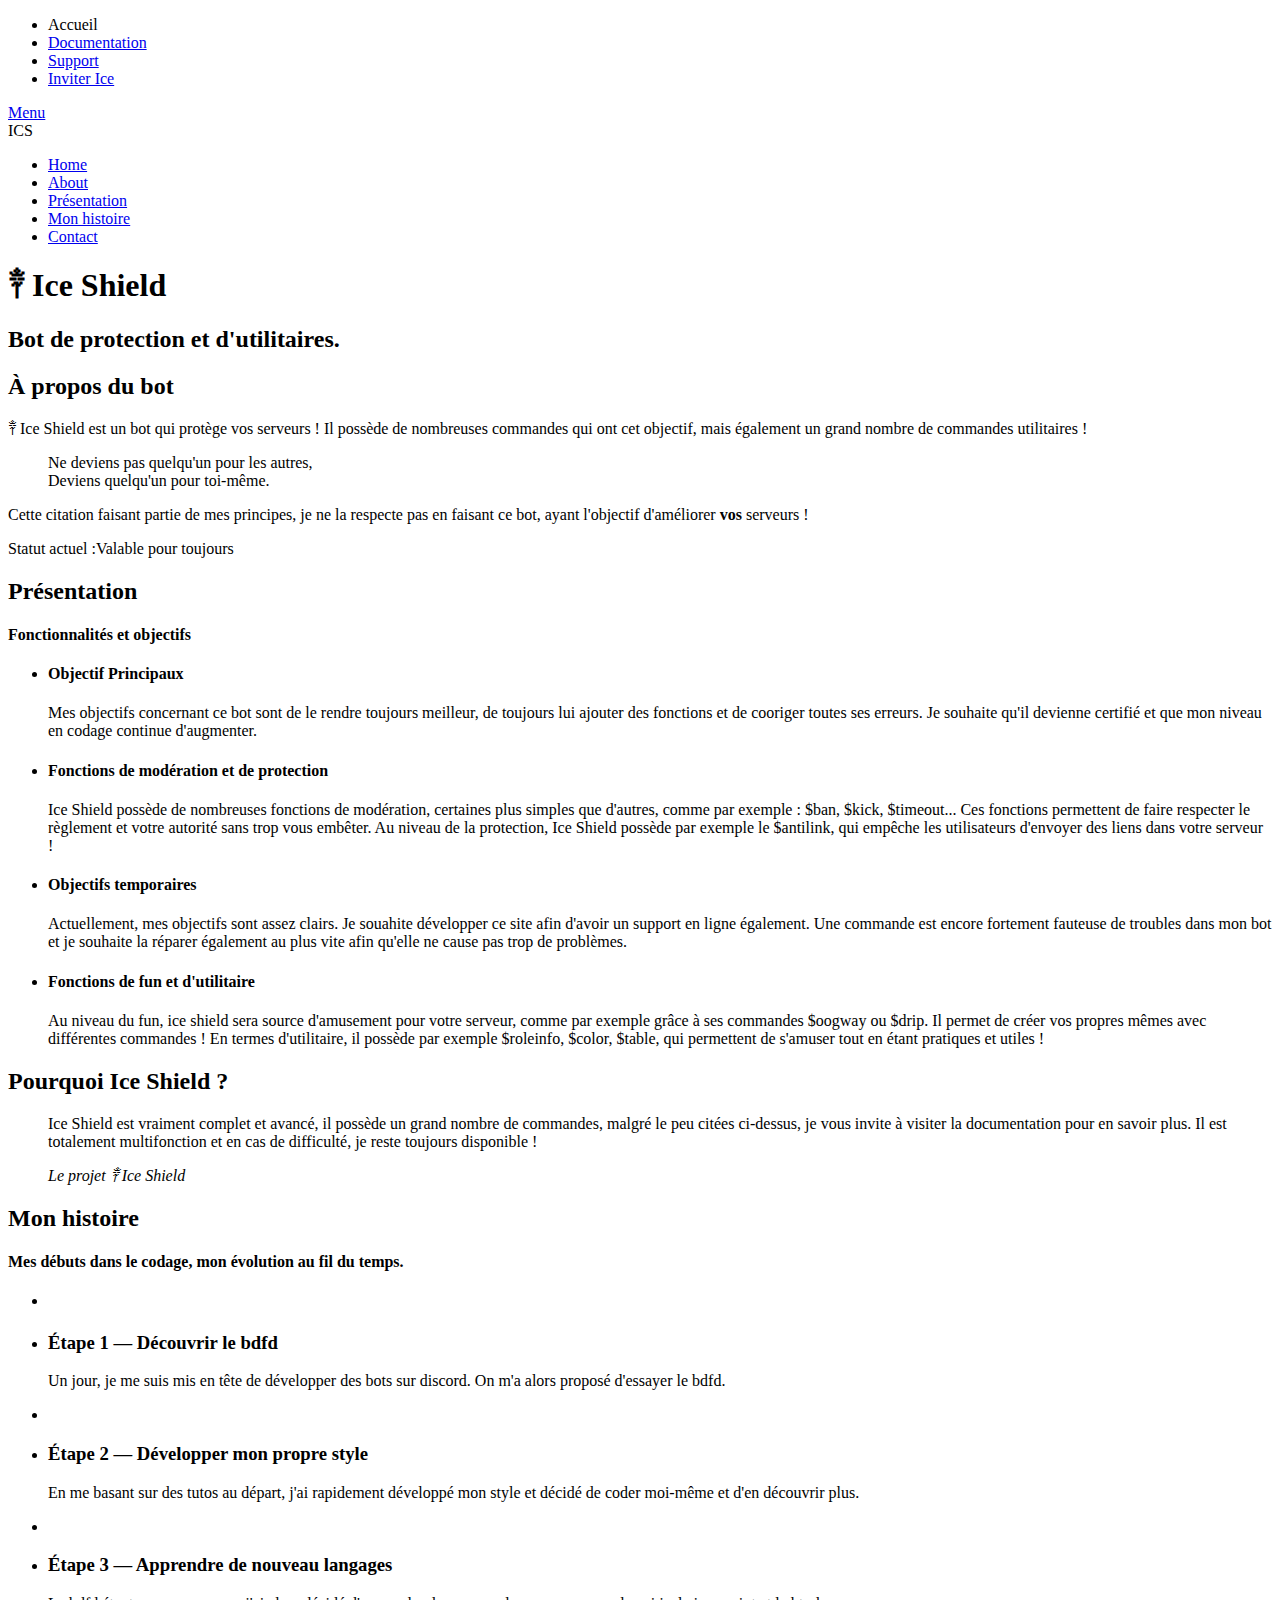
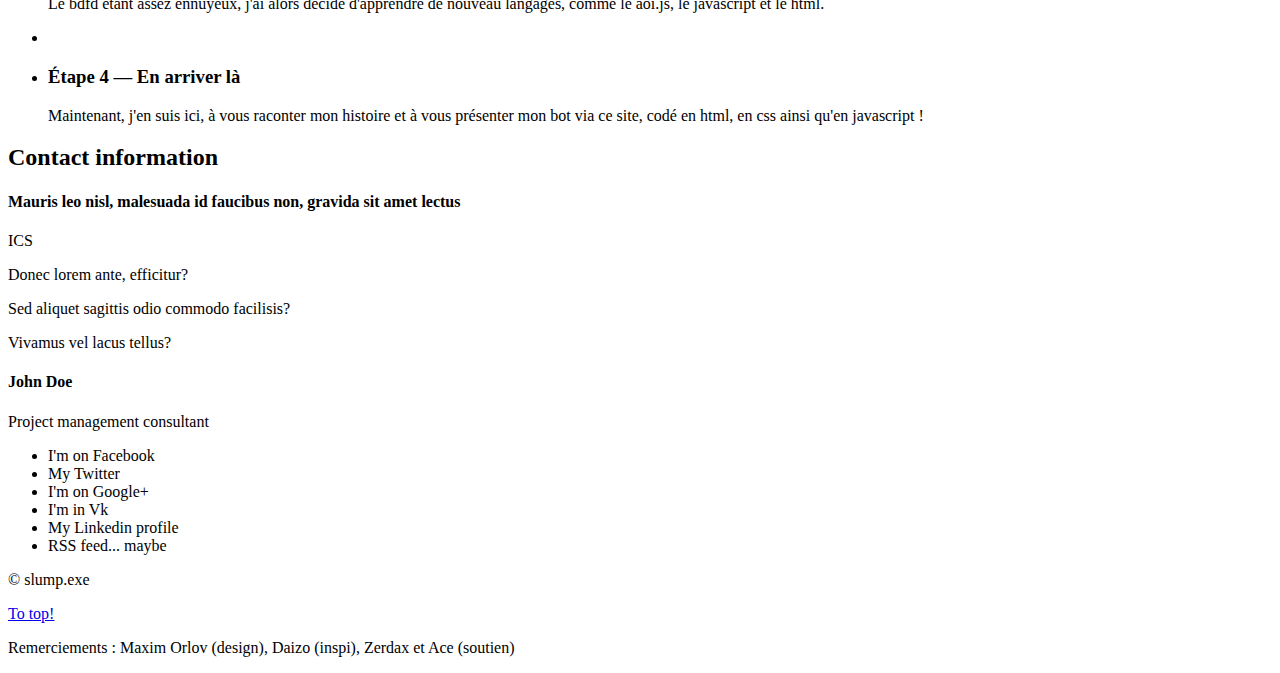
==== index.html @ e3dcdf77 "Update index.html" ====
<!DOCTYPE html>
<html lang="fr">
      <head>
            <meta charset="utf-8">
            <meta http-equiv="X-UA-Compatible" content="IE=edge">
            <meta name="viewport" content="width=device-width,initial-scale=1">
            <title>
                  Ice Shield | Advanced Discord Bot
            </title>
            <meta name="description" content="Ice Shield, bot discord avancé. Il possède des fonctions de modération, de gestion, d'utilitaire et de fun. Venez découvrir ses nombreuses qualités et choisissez le pour votre serveur !">
            <meta name="keywords" content="Bot,Discord,Modération,Moderation,Fun,Utilitaire,Musique,Gestion">
            <link rel="shortcut icon" href="favicon.ico">
            <link rel="shortcut icon" href="static/images/favicons/favicon.png" type="image/x-icon">
            <link rel="apple-touch-icon" href="static/images/favicons/apple-touch-icon.png">
            <link rel="apple-touch-icon-precomposed" href="static/images/favicons/apple-touch-icon-precomposed.png">
            <link href="https://fonts.googleapis.com/css?family=Open+Sans:300italic,400italic,600italic,700italic,800italic,300,400,600,700,800%7COpen+Sans+Condensed:300&amp;subset=latin,cyrillic" rel="stylesheet" type="text/css">
            <link rel="stylesheet" href="static/css/screen.min.css">
            <link rel="stylesheet" href="static/css/custom.min.css">
            <script src="static/js/head.min.js"></script>
      </head>
      <body>
            <script>progressJs().setOptions({overlayMode: true, theme: 'custom'}).start();
      if(window.attachEvent) {
          window.attachEvent('onload', function(){ progressJs().end(); });
      } else {
          if(window.onload) {
              var curronload = window.onload;
              var newonload = function() {
                  curronload();
                  progressJs().end();
              };
              window.onload = newonload;
          } else {
              window.onload = function(){ progressJs().end(); };
          }
      }</script>
            <!-- Header--><header class="main-header">
            <div class="first-nav">
                  <div class="container">
                        <nav class="first-nav__links">
                              <ul>
                                    <li>
                                         <a class="is-selected">
                                                Accueil
                                         </a>
                                    </li>
                                    <li>
                                          <a href="#" target="_blank">
                                                Documentation
                                          </a>
                                    </li>
                                    <li>
                                          <a href="https://discord.gg/dstb4VDTAp" target="_blank">
                                                Support
                                          </a>
                                    </li>
                                    <li>
                                          <a href="https://discord.com/oauth2/authorize?client_id=959802171493335120&permissions=8&scope=bot" target="_blank">
                                                Inviter Ice
                                          </a>
                                    </li>
                              </ul>
                        </nav>
                        <a class="first-nav__navcontrol icon icon_menu js-navcontrol" href="#">Menu</a>
                  </div>
            </div>
            <div class="second-nav js-nav">
                  <div class="container">
                        <a class="second-nav__logo">
                              <span>ICS</span>
                        </a><nav class="menu">
                        <ul>
                              <li>
                                    <a class="js-link js-anchor is-selected" href="#home">Home</a>
                              </li>
                              <li>
                                    <a class="js-link js-anchor" href="#about">About</a>
                              </li>
                              <li>
                                    <a class="js-link js-anchor" href="#services">Présentation</a>
                              </li>
                              <li>
                                    <a class="js-link js-anchor" href="#process">Mon histoire</a>
                              </li>
                              <li>
                                    <a class="js-link js-anchor" href="#contacts">Contact</a>
                              </li>
                        </ul>
                        </nav>
                  </div>
            </div>
            </header><!-- Home section--><section class="home-section" id="home">
            <div class="home-section__bg">
            </div>
            <div class="home-section__overlay">
                  <div class="container">
                        <header class="home-section__header">
                              <h1>༒ Ice Shield</h1>
                              <h2>Bot de protection et d'utilitaires.</h2>
                        </header>
                  </div>
            </div>
            </section><!-- About section--><section class="about-section" id="about">
            <div class="container">
                  <div class="about-card">
                        <header class="about-card__header">
                              <h2>À propos du bot</h2>
                        </header>
                        <div class="about-card__info">
                              <p>༒ Ice Shield est un bot qui protège vos serveurs ! Il possède de nombreuses commandes qui ont cet objectif, mais également un grand nombre de commandes utilitaires ! 
                              </p><blockquote><p>Ne deviens pas quelqu'un pour les autres,<br>Deviens quelqu'un pour toi-même.</p></blockquote>
                              <p>Cette citation faisant partie de mes principes, je ne la respecte pas en faisant ce bot, ayant l'objectif d'améliorer <strong>vos</strong> serveurs !</p>
                              <p class="about-card__info-status"><span>Statut actuel :</span>Valable pour toujours</p>
                        </div>
                  </div>
            </div>
            </section><!-- Services section-->
            <section class="common-section" id="services">
                  <div class="container">
                        <header class="common-section__header">
                              <h2>Présentation</h2>
                              <h4>Fonctionnalités et objectifs</h4>
                        </header>
                        <div class="grid-container">
                              <ul class="services services_advisory">
                                    <li class="services__item icon icon_research">
                                          <h4>Objectif Principaux</h4>
                                          <p>Mes objectifs concernant ce bot sont de le rendre toujours meilleur, de toujours lui ajouter des fonctions et de cooriger toutes ses erreurs. Je souhaite qu'il devienne certifié et que mon niveau en codage continue d'augmenter.</p>
                                    </li>
                                    <li class="services__item icon icon_strategy">
                                          <h4>Fonctions de modération et de protection</h4>
                                          <p>Ice Shield possède de nombreuses fonctions de modération, certaines plus simples que d'autres, comme par exemple : $ban, $kick, $timeout... Ces fonctions permettent de faire respecter le règlement et votre autorité sans trop vous embêter. Au niveau de la protection, Ice Shield possède par exemple le $antilink, qui empêche les utilisateurs d'envoyer des liens dans votre serveur !</p>
                                    </li>
                              </ul>
                              <ul class="services services_pm">
                                    <li class="services__item icon icon_recover">
                                          <h4>Objectifs temporaires</h4>
                                          <p>Actuellement, mes objectifs sont assez clairs. Je souahite développer ce site afin d'avoir un support en ligne également. Une commande est encore fortement fauteuse de troubles dans mon bot et je souhaite la réparer également au plus vite afin qu'elle ne cause pas trop de problèmes.</p>
                                    </li>
                                    <li class="services__item icon icon_plan">
                                          <h4>Fonctions de fun et d'utilitaire</h4>
                                          <p>Au niveau du fun, ice shield sera source d'amusement pour votre serveur, comme par exemple grâce à ses commandes $oogway ou $drip. Il permet de créer vos propres mêmes avec différentes commandes ! En termes d'utilitaire, il possède par exemple $roleinfo, $color, $table, qui permettent de s'amuser tout en étant pratiques et utiles !</p>
                                    </li>
                              </ul>
                              <div class="advantages">
                                    <h2>Pourquoi Ice Shield ?</h2>
                                    <blockquote>
                                          <p>Ice Shield est vraiment complet et avancé, il possède un grand nombre de commandes, malgré le peu citées ci-dessus, je vous invite à visiter la documentation pour en savoir plus. Il est totalement multifonction et en cas de difficulté, je reste toujours disponible !</p>
                                          <cite>Le projet ༒ Ice Shield</cite>
                                    </blockquote>
                              </div>
                        </div>
                  </div>
            </section>
            <!-- Process section-->
            <section class="common-section" id="process"><div class="container">
                  <header class="common-section__header">
                        <h2>Mon histoire</h2>
                        <h4>Mes débuts dans le codage, mon évolution au fil du temps.</h4>
                  </header>
                  <div class="grid-container">
                        <ul class="process">
                              <li class="process__step process__step_research">
                                    <div class="process__step-icon icon icon_research is-active">
                                    </div>
                              </li>
                              <li class="process__step-info process__step-info_research is-active">
                                    <h3><span>Étape 1</span> &mdash; Découvrir le bdfd</h3>
                                    <p>Un jour, je me suis mis en tête de développer des bots sur discord. On m'a alors proposé d'essayer le bdfd.</p>
                              </li>
                              <li class="process__step process__step_develop">
                                    <div class="process__step-icon icon icon_develop">
                                    </div>
                              </li>
                              <li class="process__step-info process__step-info_develop">
                                    <h3><span>Étape 2</span> &mdash; Développer mon propre style</h3>
                                    <p>En me basant sur des tutos au départ, j'ai rapidement développé mon style et décidé de coder moi-même et d'en découvrir plus.</p>
                              </li>
                              <li class="process__step process__step_deploy">
                                    <div class="process__step-icon icon icon_deploy">
                                    </div>
                              </li>
                              <li class="process__step-info process__step-info_deploy">
                                    <h3><span>Étape 3</span> &mdash; Apprendre de nouveau langages</h3>
                                    <p>Le bdfd étant assez ennuyeux, j'ai alors décidé d'apprendre de nouveau langages, comme le aoi.js, le javascript et le html.</p>
                              </li>
                              <li class="process__step process__step_deliver">
                                    <div class="process__step-icon icon icon_deliver">
                                    </div>
                              </li>
                              <li class="process__step-info process__step-info_deliver">
                                    <h3><span>Étape 4</span> &mdash; En arriver là</h3>
                                    <p>Maintenant, j'en suis ici, à vous raconter mon histoire et à vous présenter mon bot via ce site, codé en html, en css ainsi qu'en javascript !</p>
                              </li>
                        </ul>
                  </div>
                  </div>
            </section>
            <!-- Contacts section-->
            <div class="contacts-section" id="contacts">
                  <div class="container">
                        <section class="contact-card">
                              <header class="contact-card__header">
                                    <h2>Contact information</h2>
                                    <h4>Mauris leo nisl, malesuada id faucibus non, gravida sit amet lectus</h4>
                              </header>
                              <div class="contact-info">
                                    <div class="contact-info__logo">ICS</div>
                                    <div class="contact-info__group">
                                          <div class="contact-info__additional">
                                                <p>Donec lorem ante, efficitur?</p>
                                                <p>Sed aliquet sagittis odio commodo facilisis?</p>
                                                <p>Vivamus vel lacus tellus?</p>
                                          </div>
                                          <div class="contact-info__vcard vcard">
                                                <h4 class="fn org">John Doe</h4>
                                                <p class="role title">Project management consultant</p>
                                                <p class="icon icon_location">
                                           </div>
                                          <ul class="contact-info__social">
                                                <li>
                                                      <a class="icon icon_fb" rel="nofollow">I'm on Facebook</a>
                                                </li>
                                                <li>
                                                      <a class="icon icon_twi" rel="nofollow">My Twitter</a>
                                                </li>
                                                <li>
                                                      <a class="icon icon_gplus" rel="nofollow">I'm on Google+</a>
                                                </li>
                                                <li>
                                                      <a class="icon icon_vk" rel="nofollow">I'm in Vk</a>
                                                </li>
                                                <li>
                                                      <a class="icon icon_in" rel="nofollow">My Linkedin profile</a>
                                                </li>
                                                <li>
                                                      <a class="icon icon_rss" rel="nofollow">RSS feed... maybe</a>
                                                </li>
                                          </ul>
                                    </div>
                              </div>
                        </section>
                  </div>
            </div>
            <!-- Footer-->
            <footer class="main-footer">
                  <div class="container">
                        <p class="main-footer__copyright">&copy;&nbsp;<span>slump.exe</span></p>
                        <a class="main-footer__gotop icon icon_gotop js-anchor" href="#home">To top!</a>
                        <p class="main-footer__links">Remerciements : Maxim Orlov (design), Daizo (inspi), Zerdax et Ace (soutien)</p>
                  </div>
            </footer>
            <script src="static/js/body.min.js"></script>
      </body>
</html>
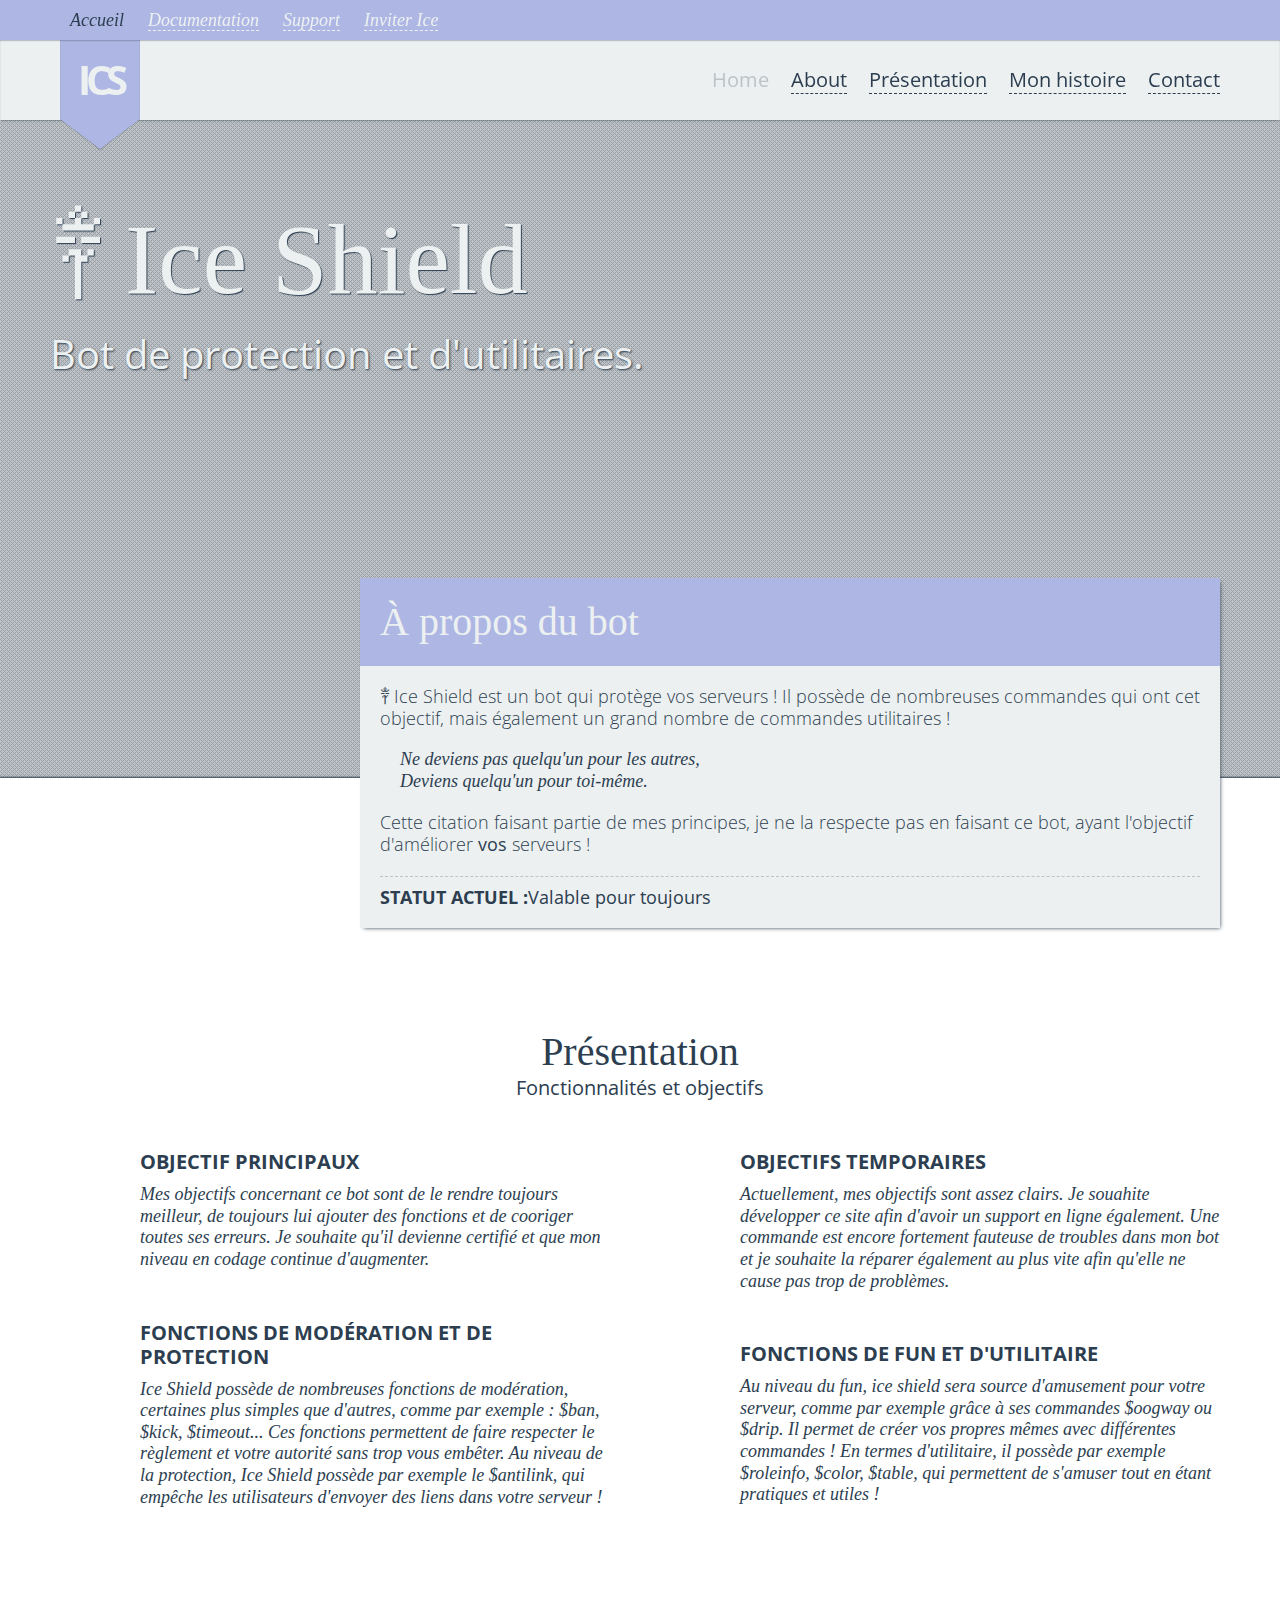
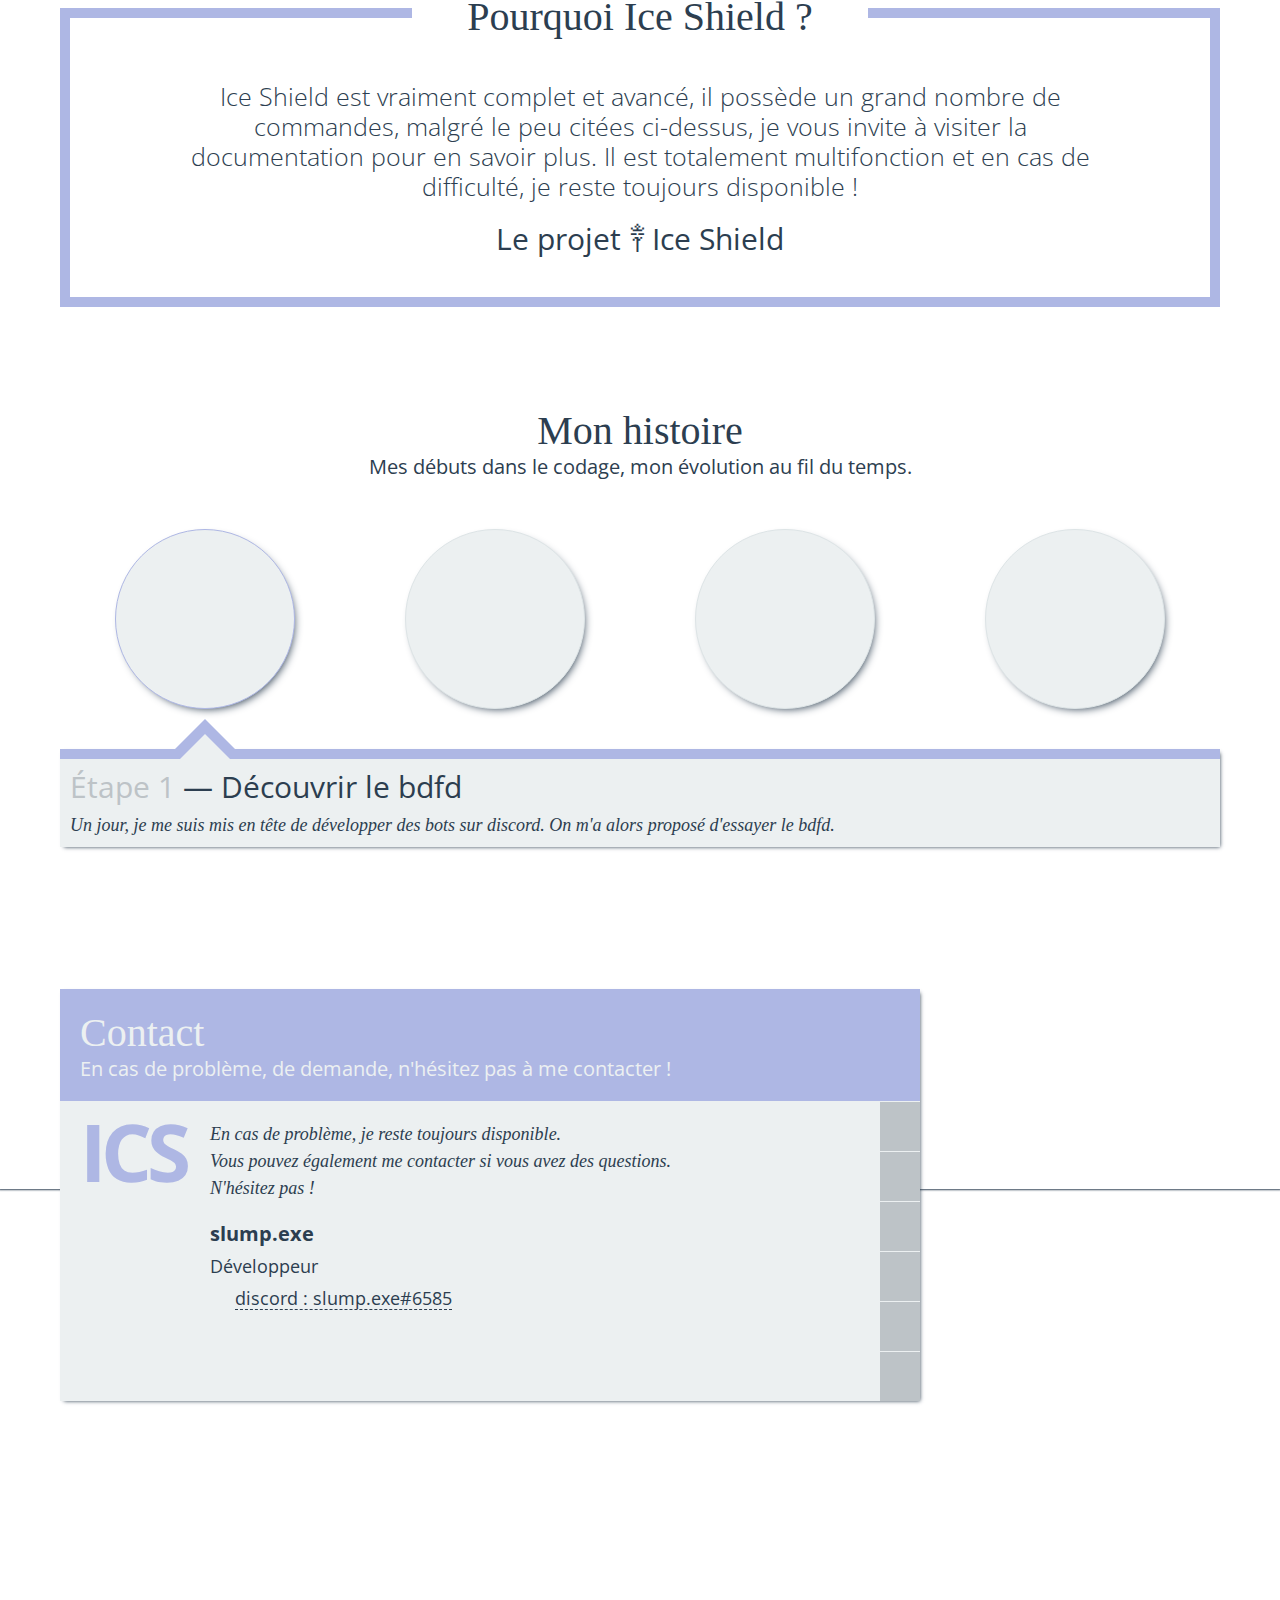
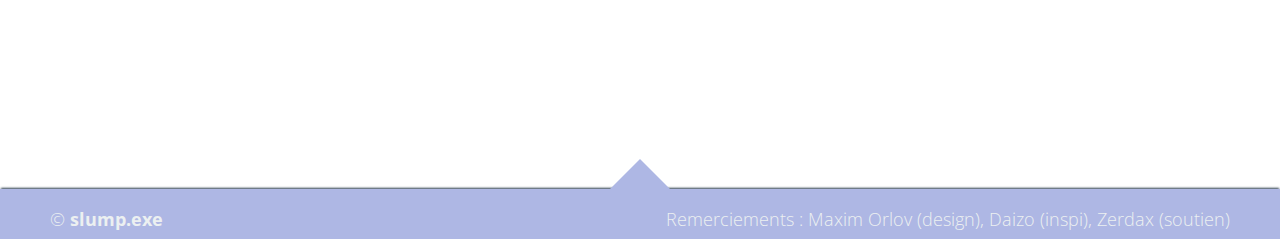
==== commit d20f07fc: "Update index.html" ====
--- a/index.html
+++ b/index.html
@@ -201,37 +201,39 @@
                   <div class="container">
                         <section class="contact-card">
                               <header class="contact-card__header">
-                                    <h2>Contact information</h2>
-                                    <h4>Mauris leo nisl, malesuada id faucibus non, gravida sit amet lectus</h4>
+                                    <h2>Contact</h2>
+                                    <h4>En cas de problème, de demande, n'hésitez pas à me contacter !</h4>
                               </header>
                               <div class="contact-info">
                                     <div class="contact-info__logo">ICS</div>
                                     <div class="contact-info__group">
                                           <div class="contact-info__additional">
-                                                <p>Donec lorem ante, efficitur?</p>
-                                                <p>Sed aliquet sagittis odio commodo facilisis?</p>
-                                                <p>Vivamus vel lacus tellus?</p>
+                                                <p>En cas de problème, je reste toujours disponible.</p>
+                                                <p>Vous pouvez également me contacter si vous avez des questions.</p>
+                                                <p>N'hésitez pas !</p>
                                           </div>
                                           <div class="contact-info__vcard vcard">
-                                                <h4 class="fn org">John Doe</h4>
-                                                <p class="role title">Project management consultant</p>
-                                                <p class="icon icon_location">
+                                                <h4 class="fn org">slump.exe</h4>
+                                                <p class="role title">Développeur</p>
+                                                <p class="icon icon_mail">
+                                                      <a class="email" href="https://github.com/slump-exe" target="_blank">discord : slump.exe#6585</a>
+                                                </p>
                                            </div>
                                           <ul class="contact-info__social">
                                                 <li>
-                                                      <a class="icon icon_fb" rel="nofollow">I'm on Facebook</a>
-                                                </li>
-                                                <li>
-                                                      <a class="icon icon_twi" rel="nofollow">My Twitter</a>
-                                                </li>
-                                                <li>
-                                                      <a class="icon icon_gplus" rel="nofollow">I'm on Google+</a>
-                                                </li>
-                                                <li>
-                                                      <a class="icon icon_vk" rel="nofollow">I'm in Vk</a>
-                                                </li>
-                                                <li>
-                                                      <a class="icon icon_in" rel="nofollow">My Linkedin profile</a>
+                                                      <a class="icon icon_fb" rel="nofollow" href="https://discord.gg/dstb4VDTAp" target="_blank">Support</a>
+                                                </li>
+                                                <li>
+                                                      <a class="icon icon_twi" rel="nofollow" href="https://github.com/slump-exe" target="_blank">Mon Github</a>
+                                                </li>
+                                                <li>
+                                                      <a class="icon icon_gplus" rel="nofollow">Page des commandes</a>
+                                                </li>
+                                                <li>
+                                                      <a class="icon icon_vk" rel="nofollow" href="https://discord.com/oauth2/authorize?client_id=959802171493335120&permissions=8&scope=bot" target="_blank">invite ice</a>
+                                                </li>
+                                                <li>
+                                                      <a class="icon icon_in" rel="nofollow">waiting</a>
                                                 </li>
                                                 <li>
                                                       <a class="icon icon_rss" rel="nofollow">RSS feed... maybe</a>
@@ -241,13 +243,14 @@
                               </div>
                         </section>
                   </div>
+                  <div class="gmap" id="gmap"></div>
             </div>
             <!-- Footer-->
             <footer class="main-footer">
                   <div class="container">
                         <p class="main-footer__copyright">&copy;&nbsp;<span>slump.exe</span></p>
                         <a class="main-footer__gotop icon icon_gotop js-anchor" href="#home">To top!</a>
-                        <p class="main-footer__links">Remerciements : Maxim Orlov (design), Daizo (inspi), Zerdax et Ace (soutien)</p>
+                        <p class="main-footer__links">Remerciements : Maxim Orlov (design), Daizo (inspi), Zerdax (soutien)</p>
                   </div>
             </footer>
             <script src="static/js/body.min.js"></script>
--- a/static/css/screen.min.css
+++ b/static/css/screen.min.css
@@ -0,0 +1 @@
+@font-face{font-family:'ip';src:url(../fonts/ip/font/ip.eot);src:url(../fonts/ip/font/ip.eot#iefix) format("embedded-opentype"),url(../fonts/ip/font/ip.woff) format("woff"),url(../fonts/ip/font/ip.ttf) format("truetype"),url(../fonts/ip/font/ip.svg) format("svg");font-weight:400;font-style:normal}html,body,div,span,applet,object,iframe,h1,h2,h3,h4,h5,h6,p,blockquote,pre,a,abbr,acronym,address,big,cite,code,del,dfn,em,img,ins,kbd,q,s,samp,small,strike,strong,sub,sup,tt,var,b,u,i,center,dl,dt,dd,ol,ul,li,fieldset,form,input,label,legend,table,caption,tbody,tfoot,thead,tr,th,td,article,aside,canvas,details,embed,figure,figcaption,footer,header,hgroup,menu,nav,output,ruby,section,summary,time,mark,audio,video{margin:0;padding:0;border:0;-webkit-box-sizing:border-box;box-sizing:border-box}article,aside,details,figcaption,figure,footer,header,hgroup,menu,nav,section{display:block}nav ol,nav ul{list-style:none}blockquote,q{quotes:none}blockquote cite{font-style:normal}blockquote:before,blockquote:after,q:before,q:after{content:'';content:none}table{border-collapse:collapse;border-spacing:0}button,input[type=submit]{cursor:pointer}html,body{width:100%;height:100%;color:#2c3e50;font-family:"Open Sans",Tahoma,Verdana,Arial,sans-serif;line-height:1.2}body{background:#fff url(../images/bg-pattern.jpg)}.container{position:relative;max-width:1200px;margin:0 auto}.container:before,.container:after{display:block;content:'';clear:both;height:0}.common-section{padding-top:100px;width:100%;margin:0 0;clear:both}.common-section:before,.common-section:after{display:block;content:'';clear:both;height:0}.common-section__header{padding-bottom:50px;text-align:center;float:left;width:98%;width:calc(100% - 40px);margin-left:1%;margin-right:1%;margin-left:calc(20px);margin-right:calc(20px);height:auto;margin-top:0;margin-bottom:0}.grid-container{width:100%;margin:0 0;clear:both}.grid-container:before,.grid-container:after{display:block;content:'';clear:both;height:0}::selection{color:#ecf0f1;background-color:#bdc3c7}::-moz-selection{color:#ecf0f1;background-color:#bdc3c7}h1,h2,h3,h4,h5,h6{font-weight:400}h1{color:#ecf0f1;font-size:60px;font-family:Georgia,Times,"Times New Roman",serif}h2{font-family:Georgia,Times,"Times New Roman",serif;font-size:40px}h3{font-size:30px}h4{font-size:20px}h5{font-size:18px}p{font-size:18px}li p{font-family:Georgia,Times,"Times New Roman",serif;font-style:italic}a{color:#2c3e50;font-family:"Open Sans",Tahoma,Verdana,Arial,sans-serif;font-size:18px;text-decoration:none;outline-style:none;border-bottom:1px dashed #2c3e50}a:hover{border-bottom:none}.icon:before{font-family:"ip";font-style:normal;font-weight:400}.icon_menu:before{content:"\e801"}.icon_menu.is-closed:before{content:"\e809"}.icon_spoiler.is-opened:before{content:"\e803"}.icon_spoiler.is-closed:before{content:"\e802"}.icon_research:before{content:"\e80b"}.icon_strategy:before{content:"\e807"}.icon_improve:before{content:"\e80f"}.icon_plan:before{content:"\e80c"}.icon_recover:before{content:"\e80a"}.icon_support:before{content:"\e80e"}.icon_develop:before{content:"\e808"}.icon_deploy:before{content:"\e80d"}.icon_deliver:before{content:"\e810"}.icon_gotop:before{content:"\e817"}.icon_gonext:before{content:"\e818"}.icon_fb:before{content:"\e80e"}.icon_twi:before{content:"\e810"}.icon_gplus:before{content:"\e804"}.icon_vk:before{content:"\e802"}.icon_in:before{content:"\e803"}.icon_rss:before{content:"\e816"}.icon_mail:before{content:"\e800"}.icon_location:before{content:"\e806"}.icon_ql:before{content:"\e804"}.icon_qr:before{content:"\e805"}.icon_link:before{content:"\e819"}.icon_phone:before{content:"\e81a"}.progressjs-inner{width:0}.progressjs-progress{z-index:9999999}.progressjs-theme-custom{background-color:#ecf0f1;-webkit-transition:all .2s ease-out;-o-transition:all .2s ease-out;transition:all .2s ease-out}.progressjs-theme-custom .progressjs-inner{height:100%;-webkit-transition:all .3s ease-out;-o-transition:all .3s ease-out;transition:all .3s ease-out}.progressjs-theme-custom.progressjs-end{opacity:0!important}.progressjs-theme-custom .progressjs-percent{position:absolute;top:50%;left:50%;display:block;width:200px;height:120px;margin-left:-100px;margin-top:-60px;text-align:center;color:#aeb7e4;font-size:120px;line-height:120px;font-family:"Open Sans",Tahoma,Verdana,Arial,sans-serif}.main-header{position:fixed;z-index:100;width:100%}.first-nav{position:absolute;z-index:200;top:0;left:0;height:40px;overflow:hidden;background-color:#aeb7e4;width:100%;margin:0 0;clear:both}.first-nav:before,.first-nav:after{display:block;content:'';clear:both;height:0}.first-nav__languages,.first-nav__links{float:left;width:73%;width:calc(75% - 40px);margin-left:1%;margin-right:1%;margin-left:calc(20px);margin-right:calc(20px);height:auto;margin-top:0;margin-bottom:0}.first-nav__languages li,.first-nav__links li{display:inline-block;margin:0 10px}.first-nav__languages a,.first-nav__links a{color:#ecf0f1;font-family:Georgia,Times,"Times New Roman",serif;font-style:italic;line-height:40px;border-color:#ecf0f1;-webkit-transition:color .5s;-o-transition:color .5s;transition:color .5s}.first-nav__languages a.is-selected,.first-nav__languages a:hover,.first-nav__links a.is-selected,.first-nav__links a:hover{color:#2c3e50;border:0}.first-nav__navcontrol{display:none;float:left;width:23%;width:calc(25% - 40px);margin-left:1%;margin-right:1%;margin-left:calc(20px);margin-right:calc(20px);height:auto;margin-top:0;margin-bottom:0;color:#ecf0f1;line-height:40px;text-align:right;border:0;-webkit-transition:color .5s;-o-transition:color .5s;transition:color .5s}.first-nav__navcontrol:before{display:inline-block;margin-right:10px;color:#ecf0f1;font-size:20px;-webkit-transition:color .5s;-o-transition:color .5s;transition:color .5s}.first-nav__navcontrol.is-open,.first-nav__navcontrol.is-closed{display:block}.first-nav__navcontrol:hover,.first-nav__navcontrol:hover:before{color:#2c3e50}.second-nav{position:relative;min-height:80px;background-color:#ecf0f1;width:100%;margin:0 0;clear:both;margin-top:40px;-webkit-box-shadow:inset 0 1px 2px -1px #2c3e50,0 1px 2px -1px #2c3e50;box-shadow:inset 0 1px 2px -1px #2c3e50,0 1px 2px -1px #2c3e50;-webkit-transform:translateY(0);-ms-transform:translateY(0);transform:translateY(0);-webkit-transition:all .5s;-o-transition:all .5s;transition:all .5s}.second-nav:before,.second-nav:after{display:block;content:'';clear:both;height:0}.second-nav.is-closed{-webkit-transform:translateY(-100%);-ms-transform:translateY(-100%);transform:translateY(-100%)}.second-nav__logo{display:block;position:absolute;top:0;bottom:0;left:20px;width:80px;color:#ecf0f1;font-size:40px;line-height:80px;font-family:"Open Sans",Tahoma,Verdana,Arial,sans-serif;letter-spacing:-5px;font-weight:700;text-align:center;background-color:#aeb7e4;border:0;-webkit-box-shadow:inset 0 1px 2px -1px #2c3e50;box-shadow:inset 0 1px 2px -1px #2c3e50}.second-nav__logo:after{content:"";position:absolute;bottom:-29px;left:0;z-index:250;border-top:30px solid #aeb7e4;border-left:40px solid transparent;border-right:40px solid transparent}.second-nav__logo span{position:relative;display:block;width:100%;height:100%}.second-nav__logo span:after{content:"";position:absolute;bottom:-15px;right:-2px;width:50px;height:5px;background-color:transparent;-webkit-box-shadow:0 1px 2px -1px #2c3e50;box-shadow:0 1px 2px -1px #2c3e50;-webkit-transform:rotate(-37deg);-ms-transform:rotate(-37deg);transform:rotate(-37deg)}.second-nav__logo span:before{content:"";position:absolute;bottom:-15px;left:-2px;width:50px;height:5px;background-color:transparent;-webkit-box-shadow:0 1px 2px -1px #2c3e50;box-shadow:0 1px 2px -1px #2c3e50;-webkit-transform:rotate(37deg);-ms-transform:rotate(37deg);transform:rotate(37deg)}.menu{float:left;width:98%;width:calc(100% - 40px);margin-left:1%;margin-right:1%;margin-left:calc(20px);margin-right:calc(20px);height:auto;margin-top:0;margin-bottom:0;text-align:right;padding-left:100px}.menu ul{padding-top:20px;padding-bottom:20px}.menu li{display:inline-block;margin-left:18px}.menu li a{line-height:40px;font-size:20px;-webkit-transition:color .5s;-o-transition:color .5s;transition:color .5s}.menu li a.is-selected,.menu li a:hover{color:#bdc3c7;border:0}.home-section{position:relative;width:100%;overflow:hidden}.home-section:after{content:"";position:absolute;left:0;bottom:0;display:block;width:100%;height:0;clear:both;-webkit-box-shadow:0 0 2px 1px #2c3e50;box-shadow:0 0 2px 1px #2c3e50}.home-section__bg{position:absolute;min-width:100%;min-height:100%;z-index:0;background:url(../images/bg.gif) center 0 no-repeat;background-attachment:fixed;background-size:cover}.home-section__overlay{position:relative;width:100%;height:100%;min-height:100%;background-color:transparent;background-color:rgba(44,62,80,.3);filter:progid:DXImageTransform.Microsoft.gradient(startColorstr=#4C000000,endColorstr=#4C000000);zoom:1;background-image:url([data-uri]);background-repeat:repeat;background-attachment:fixed}.home-section__header{padding:200px 10px 400px;text-align:left}.home-section__header h1{margin-bottom:10px;font-size:100px;text-shadow:1px 1px 1px #2c3e50}.home-section__header h2{color:#ecf0f1;font-family:'Open Sans Condensed';text-shadow:1px 1px 2px #2c3e50}.about-section{position:relative;margin-top:-200px}.about-card{-webkit-box-shadow:2px 2px 4px -2px #2c3e50;box-shadow:2px 2px 4px -2px #2c3e50;float:left;width:73%;width:calc(75% - 40px);margin-left:1%;margin-right:1%;margin-left:calc(20px);margin-right:calc(20px);height:auto;margin-top:0;margin-bottom:0;float:right}.about-card__header{padding:20px;background-color:#aeb7e4}.about-card__header h2,.about-card__header h4{color:#ecf0f1}.about-card__info{padding:20px;background-color:#ecf0f1}.about-card__info p{font-weight:lighter}.about-card__info blockquote p{margin:20px 0 20px 20px;font-family:Georgia,Times,"Times New Roman",serif;font-style:italic}.about-card__info .about-card__info-status{margin-top:20px;padding-top:10px;font-weight:400;border-top:1px dashed #bdc3c7}.about-card__info .about-card__info-status span{font-weight:700;text-transform:uppercase}.services{list-style-type:none;float:left;width:48%;width:calc(50% - 40px);margin-left:1%;margin-right:1%;margin-left:calc(20px);margin-right:calc(20px);height:auto;margin-top:0;margin-bottom:0}.services__item{margin-bottom:50px}.services__item h4{margin-left:80px;margin-bottom:10px;text-transform:uppercase;font-weight:700}.services__item p{margin-left:80px}.services__item:before{margin-top:30px;float:left;color:#bdc3c7;font-size:60px;-webkit-transition:color .5s;-o-transition:color .5s;transition:color .5s}.services__item:hover:before{color:#aeb7e4}.advantages{text-align:center;border-left:10px solid #aeb7e4;border-right:10px solid #aeb7e4;float:left;width:98%;width:calc(100% - 40px);margin-left:1%;margin-right:1%;margin-left:calc(20px);margin-right:calc(20px);height:auto;margin-top:0;margin-bottom:0;margin-top:50px}.advantages h2{position:relative;margin-top:-15px}.advantages h2:before,.advantages h2:after{content:"";position:absolute;top:15px;display:block;width:30%;height:10px;background-color:#aeb7e4}.advantages h2:before{left:0}.advantages h2:after{right:0}.advantages blockquote{padding:40px 0;border-bottom:10px solid #aeb7e4}.advantages blockquote p,.advantages blockquote cite{display:inline-block;width:80%;margin:0 auto}.advantages blockquote p{margin-bottom:20px;font-weight:lighter;font-size:25px}.advantages blockquote cite{font-size:30px}.process{position:relative;list-style-type:none;float:left;width:98%;width:calc(100% - 40px);margin-left:1%;margin-right:1%;margin-left:calc(20px);margin-right:calc(20px);height:auto;margin-top:0;margin-bottom:0;height:360px}.process:hover .process__step-icon.is-active{border-color:#dde4e6}.process:hover .process__step-icon.is-active:before{text-shadow:-1px -1px 0 #2c3e50,0 -1px 0 #2c3e50,1px -1px 0 #2c3e50,1px 0 0 #2c3e50,1px 1px 0 #2c3e50,0 1px 0 #2c3e50,-1px 1px 0 #2c3e50,-1px 0 0 #2c3e50}.process:hover .process__step-info{visibility:hidden}.process:hover .process__step-info:before,.process:hover .process__step-info:after{visibility:hidden}.process__step{position:absolute;top:0;display:block;width:25%;height:100%;background-color:transparent;background-image:url(../images/transparent.gif);background-repeat:repeat}.process__step_research{left:0%;z-index:40}.process__step_develop{left:37.5%;margin-left:-12.5%;z-index:30}.process__step_deploy{left:62.5%;margin-left:-12.5%;z-index:20}.process__step_deliver{left:87.5%;margin-left:-12.5%;z-index:10}.process__step:hover>.process__step-icon,.process__step:hover>.process__step-icon.is-active{border-color:#aeb7e4}.process__step:hover>.process__step-icon:before,.process__step:hover>.process__step-icon.is-active:before{text-shadow:-1px -1px 0 #aeb7e4,0 -1px 0 #aeb7e4,1px -1px 0 #aeb7e4,1px 0 0 #aeb7e4,1px 1px 0 #aeb7e4,0 1px 0 #aeb7e4,-1px 1px 0 #aeb7e4,-1px 0 0 #aeb7e4}.process__step:hover+.process__step-info{visibility:visible}.process__step:hover+.process__step-info_research:before,.process__step:hover+.process__step-info_research:after{left:12.5%;visibility:visible}.process__step:hover+.process__step-info_develop:before,.process__step:hover+.process__step-info_develop:after{left:37.5%;visibility:visible}.process__step:hover+.process__step-info_deploy:before,.process__step:hover+.process__step-info_deploy:after{left:62.5%;visibility:visible}.process__step:hover+.process__step-info_deliver:before,.process__step:hover+.process__step-info_deliver:after{left:87.5%;visibility:visible}.process__step-icon{position:absolute;top:0;left:50%;display:block;width:180px;height:180px;margin-left:-90px;text-align:center;background-color:#ecf0f1;border:1px solid #dde4e6;border-radius:50%;-webkit-box-shadow:3px 4px 8px -4px #2c3e50;box-shadow:3px 4px 8px -4px #2c3e50;-webkit-transition:all .5s;-o-transition:all .5s;transition:all .5s}.process__step-icon:before{font-size:80px;line-height:180px;color:#dde4e6;text-shadow:-1px -1px 0 #2c3e50,0 -1px 0 #2c3e50,1px -1px 0 #2c3e50,1px 0 0 #2c3e50,1px 1px 0 #2c3e50,0 1px 0 #2c3e50,-1px 1px 0 #2c3e50,-1px 0 0 #2c3e50;cursor:default;-webkit-transition:all .5s;-o-transition:all .5s;transition:all .5s}.process__step-icon.is-active{border-color:#aeb7e4}.process__step-icon.is-active:before{text-shadow:-1px -1px 0 #aeb7e4,0 -1px 0 #aeb7e4,1px -1px 0 #aeb7e4,1px 0 0 #aeb7e4,1px 1px 0 #aeb7e4,0 1px 0 #aeb7e4,-1px 1px 0 #aeb7e4,-1px 0 0 #aeb7e4}.process__step-info{position:absolute;top:180px;left:0;z-index:-1;display:block;width:100%;margin:40px 0 50px;padding:10px;background-color:#ecf0f1;border-top:10px solid #aeb7e4;-webkit-box-shadow:2px 2px 4px -2px #2c3e50;box-shadow:2px 2px 4px -2px #2c3e50}.process__step-info_research,.process__step-info_develop,.process__step-info_deploy,.process__step-info_deliver{visibility:hidden}.process__step-info.is-active{visibility:visible}.process__step-info:before{content:"";position:absolute;top:-40px;left:12.5%;margin-left:-40px;border-bottom:40px solid #aeb7e4;border-left:40px solid transparent;border-right:40px solid transparent}.process__step-info:after{content:"";position:absolute;top:-25px;left:12.5%;margin-left:-27px;border-bottom:27px solid #ecf0f1;border-left:27px solid transparent;border-right:27px solid transparent}.process__step-info h3{margin-bottom:10px}.process__step-info h3 span{color:#bdc3c7}.projects-wrap{position:relative;width:100%;clear:both;overflow:hidden}.projects-wrap:before,.projects-wrap:after{content:"";position:absolute;left:0;z-index:10;display:block;width:100%;height:0;clear:both}.projects-wrap:before{top:0;-webkit-box-shadow:0 0 2px 1px #2c3e50;box-shadow:0 0 2px 1px #2c3e50}.projects-wrap:after{bottom:0;-webkit-box-shadow:0 0 2px 1px #2c3e50;box-shadow:0 0 2px 1px #2c3e50}.projects{float:left;width:100%;margin-left:0;margin-right:0;height:auto;margin-top:0;margin-bottom:0}.projects__item{float:left;width:25%;margin-left:0;margin-right:0;height:auto;margin-top:0;margin-bottom:0;position:relative;height:0;padding-bottom:18.75%;overflow:hidden}.projects__item img{position:absolute;top:0;right:0;left:0;display:block;width:100%;margin:0}.projects__item figcaption{position:absolute;top:0;left:0;display:block;width:100%;height:100%;text-align:center;white-space:nowrap;background-color:#ecf0f1;background-color:rgba(236,240,241,.9);visibility:hidden;opacity:0;-webkit-transition:opacity .5s;-o-transition:opacity .5s;transition:opacity .5s}.projects__item figcaption:after{content:"";display:inline-block;width:0;height:100%;vertical-align:middle}.projects__item figcaption a{display:inline-block;width:90%;font-size:25px;color:#aeb7e4;vertical-align:middle;white-space:normal;border-bottom:none}.projects__item figcaption a:before{margin-right:5px;font-size:20px}.projects__item:hover figcaption{visibility:visible;opacity:1}.testimonials{list-style-type:none;float:left;width:48%;width:calc(50% - 40px);margin-left:1%;margin-right:1%;margin-left:calc(20px);margin-right:calc(20px);height:auto;margin-top:0;margin-bottom:0}.testimonials__item{min-height:180px;margin-bottom:40px;padding:40px 20px;background-color:#ecf0f1;-webkit-box-shadow:2px 2px 4px -2px #2c3e50;box-shadow:2px 2px 4px -2px #2c3e50}.testimonials__item img{display:block;width:100px;height:100px;float:left;border-radius:50%;opacity:.6;-webkit-transition:opacity .5s;-o-transition:opacity .5s;transition:opacity .5s}.testimonials__item:hover img{opacity:1}.testimonials__item blockquote{margin-left:140px}.testimonials__item blockquote p{position:relative;margin-left:25px}.testimonials__item blockquote p:before{position:absolute;top:-5px;left:-25px;font-size:20px;color:#aeb7e4}.testimonials__item blockquote cite{display:block;margin-top:20px;font-size:20px;text-transform:uppercase}.testimonials__item blockquote cite span.name{color:#aeb7e4}.testimonials__item blockquote cite span.role{color:#bdc3c7;white-space:nowrap}.contacts-section{position:relative;padding-top:300px}.contact-card{position:absolute;top:-200px;z-index:50;-webkit-box-shadow:2px 2px 4px -2px #2c3e50;box-shadow:2px 2px 4px -2px #2c3e50;float:left;width:73%;width:calc(75% - 40px);margin-left:1%;margin-right:1%;margin-left:calc(20px);margin-right:calc(20px);height:auto;margin-top:0;margin-bottom:0}.contact-card__header{padding:20px;background-color:#aeb7e4}.contact-card__header h2,.contact-card__header h4{color:#ecf0f1}.contact-info{position:relative;min-height:300px;padding:20px 60px 20px 20px;background-color:#ecf0f1;overflow:hidden;white-space:nowrap}.contact-info__logo{display:inline-block;color:#aeb7e4;font-size:80px;line-height:60px;letter-spacing:-5px;font-family:"Open Sans",Tahoma,Verdana,Arial,sans-serif;font-weight:700;text-align:center;border:0;vertical-align:top}.contact-info__group{display:inline-block;padding-left:20px;white-space:normal;vertical-align:top}.contact-info__additional{margin-bottom:20px}.contact-info__additional p{font-style:italic;font-family:Georgia,Times,"Times New Roman",serif;line-height:1.5}.contact-info__vcard h4{margin-bottom:10px;font-weight:700}.contact-info__vcard p{margin-bottom:10px}.contact-info__vcard p:before{float:left;display:block;width:25px;height:25px;border:0;vertical-align:top}.contact-info__vcard a{display:inline-block;vertical-align:top}.contact-info__vcard span{display:inline-block}.contact-info__social{position:absolute;width:40px;height:100%;top:0;right:0;list-style-type:none;background-color:#bdc3c7}.contact-info__social li{display:block;width:40px;height:50px;text-align:center;overflow:hidden;background-color:#bdc3c7;border-top:1px solid #ecf0f1}.contact-info__social li:hover{background-color:transparent}.contact-info__social li a{display:inline-block;width:40px;color:#ecf0f1;font-size:0;cursor:pointer;border:0}.contact-info__social li a:before{display:inline-block;width:40px;text-align:center;font-size:25px;line-height:50px;color:#ecf0f1}.contact-info__social li a:hover:before{color:#2c3e50}#gmap{position:relative;width:100%;height:600px;overflow:hidden;background-image:url(../images/dogee.gif);background-position:top center;background-size:cover}#gmap:before{content:"";position:absolute;top:0;left:0;z-index:10;display:block;width:100%;height:0;-webkit-box-shadow:0 0 2px 1px #2c3e50;box-shadow:0 0 2px 1px #2c3e50}#gmap .gm-style-iw *{display:block;width:100%!important}#gmap .gm-style-iw * h4,#gmap .gm-style-iw * p{margin:0;padding:0}#gmap .gm-style-iw * a{color:#4272db;border:0}.main-footer{position:relative;z-index:100;width:100%;background-color:#aeb7e4;color:#ecf0f1;-webkit-box-shadow:0 -2px 2px -1px #2c3e50;box-shadow:0 -2px 2px -1px #2c3e50}.main-footer:before{content:"";position:absolute;top:-30px;left:50%;margin-left:-40px;border-bottom:40px solid #aeb7e4;border-left:40px solid transparent;border-right:40px solid transparent}.main-footer a{color:#ecf0f1;border-color:#ecf0f1;-webkit-transition:color .5s;-o-transition:color .5s;transition:color .5s}.main-footer a:hover{color:#2c3e50}.main-footer__author,.main-footer__copyright{margin-left:10px;padding-top:10px;float:left;line-height:40px}.main-footer__designer,.main-footer__links{margin-right:10px;padding-top:10px;float:right;line-height:40px}.main-footer__author,.main-footer__designer,.main-footer__copyright,.main-footer__links{font-weight:lighter}.main-footer__author span,.main-footer__author a,.main-footer__designer span,.main-footer__designer a,.main-footer__copyright span,.main-footer__copyright a,.main-footer__links span,.main-footer__links a{font-weight:700}.main-footer__gotop{position:absolute;top:-20px;left:50%;z-index:200;display:block;width:36px;height:36px;margin-left:-18px;font-size:0;border:0;overflow:hidden}.main-footer__gotop:before{display:block;font-size:60px;line-height:40px;color:#ecf0f1;-webkit-transition:color .5s;-o-transition:color .5s;transition:color .5s}.main-footer__gotop:hover:before{color:#2c3e50}@media screen and (max-width:1200px) and (min-width:800px){.testimonials__item img{display:none}.testimonials__item blockquote{margin-left:0}}@media screen and (max-width:1200px){h1{font-size:55px}h2{font-size:35px}h3{font-size:25px}h4{font-size:18px}.home-section__header h1{font-size:75px}.projects__item{float:left;width:50%;margin-left:0;margin-right:0;height:auto;margin-top:0;margin-bottom:0;padding-bottom:37.5%}}@media screen and (max-width:960px){.second-nav__logo{display:none}.menu{padding-left:0;text-align:center}.advantages h2:before,.advantages h2:after{width:25%}.advantages blockquote p{font-size:20px}.advantages blockquote cite{font-size:25px}}@media screen and (max-width:900px){.testimonials__item blockquote cite{font-size:18px}}@media screen and (max-width:800px){.common-section{padding-top:50px}.common-section__header{padding-bottom:30px}h1{font-size:50px}h2{font-size:30px}h3{font-size:20px}h5{font-size:16px}p{font-size:16px}.first-nav__languages li,.first-nav__links li{margin:0 7px}.menu ul{padding-top:0;padding-bottom:0}.menu li{margin:0 9px;display:block;margin:auto;border-bottom:1px dashed #bdc3c7}.menu li a{font-size:18px;border-bottom:none}.home-section__header{text-align:center}.home-section__header h1{font-size:50px}.about-card{float:left;width:98%;width:calc(100% - 40px);margin-left:1%;margin-right:1%;margin-left:calc(20px);margin-right:calc(20px);height:auto;margin-top:0;margin-bottom:0;float:none}.services{float:left;width:98%;width:calc(100% - 40px);margin-left:1%;margin-right:1%;margin-left:calc(20px);margin-right:calc(20px);height:auto;margin-top:0;margin-bottom:0}.services__item{margin-bottom:30px}.advantages{margin-top:30px}.process__step-icon{width:160px;height:160px;margin-left:-80px}.process__step-icon:before{font-size:70px;line-height:160px}.process__step-info{top:160px}.projects__item figcaption a{font-size:20px}.projects__item figcaption a:before{font-size:18px}.testimonials{float:left;width:98%;width:calc(100% - 40px);margin-left:1%;margin-right:1%;margin-left:calc(20px);margin-right:calc(20px);height:auto;margin-top:0;margin-bottom:0}.testimonials__item{margin-bottom:20px}.contacts-section{padding-top:250px}.contact-card{float:left;width:98%;width:calc(100% - 40px);margin-left:1%;margin-right:1%;margin-left:calc(20px);margin-right:calc(20px);height:auto;margin-top:0;margin-bottom:0;float:none}.contact-info__logo{display:none}.contact-info__group{padding-left:0}.contact-info__additional{margin-left:0}.contact-info__vcard{margin-left:0}}@media screen and (max-width:600px){.first-nav__languages,.first-nav__links{float:left;width:89.66667%;width:calc(91.66667% - 40px);margin-left:1%;margin-right:1%;margin-left:calc(20px);margin-right:calc(20px);height:auto;margin-top:0;margin-bottom:0}.first-nav__navcontrol{float:left;width:6.33333%;width:calc(8.33333% - 40px);margin-left:1%;margin-right:1%;margin-left:calc(20px);margin-right:calc(20px);height:auto;margin-top:0;margin-bottom:0;margin-left:0;font-size:0}.first-nav__navcontrol:before{margin-right:0}.home-section__header{padding:100px 0 300px}.advantages h2:before,.advantages h2:after{width:15%}.advantages blockquote{padding:20px 0}.advantages blockquote p{font-size:18px}.advantages blockquote cite{font-size:20px}.process__step-icon{width:140px;height:140px;margin-left:-70px}.process__step-icon:before{font-size:70px;line-height:140px}.process__step-info{top:140px}.main-footer__author,.main-footer__copyright{padding-top:20px;line-height:1}.main-footer__designer,.main-footer__links{padding-top:0}.main-footer__author,.main-footer__designer,.main-footer__copyright,.main-footer__links{float:none;text-align:center}}@media screen and (max-width:480px){.advantages h2:before,.advantages h2:after{width:10%}.process__step-icon{width:120px;height:120px;margin-left:-60px}.process__step-icon:before{font-size:60px;line-height:120px}.process__step-info{top:120px}.projects__item{float:left;width:100%;margin-left:0;margin-right:0;height:auto;margin-top:0;margin-bottom:0;padding-bottom:75%}.testimonials__item img{display:none}.testimonials__item blockquote{margin-left:0}}
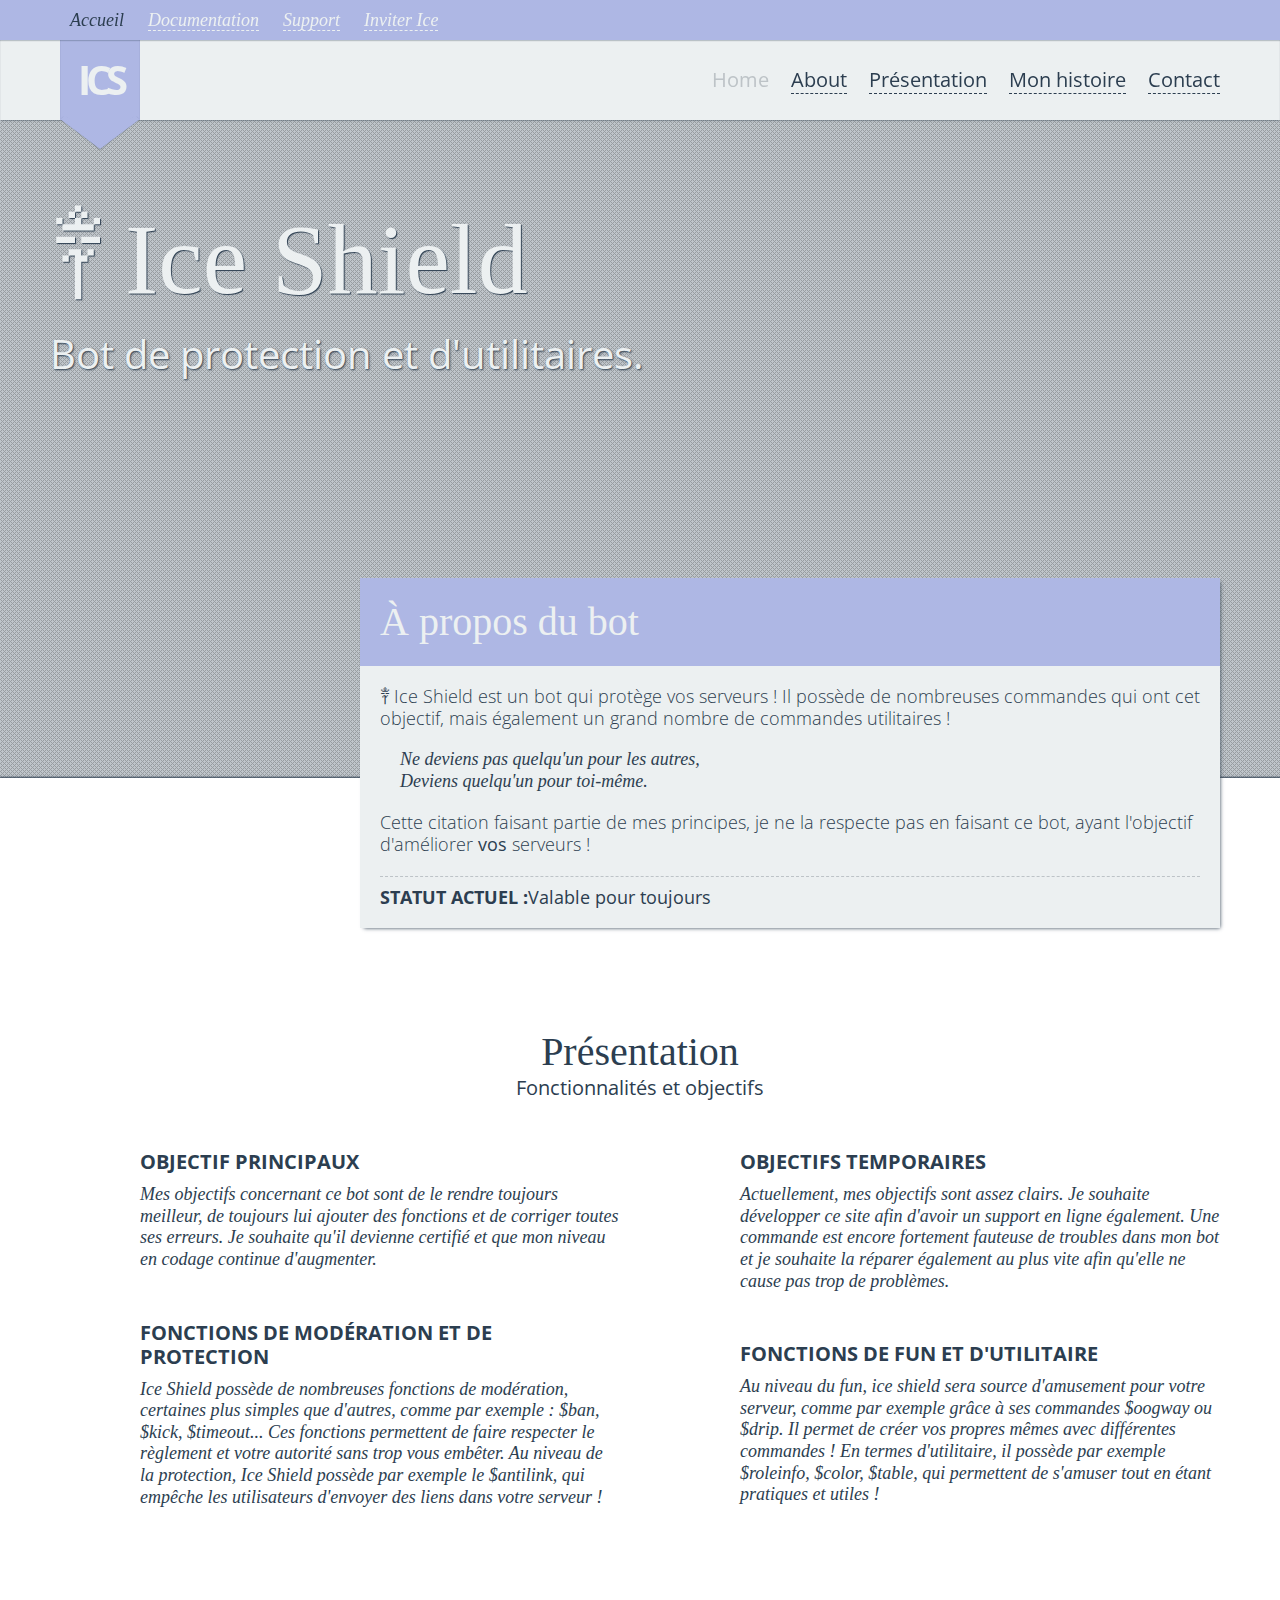
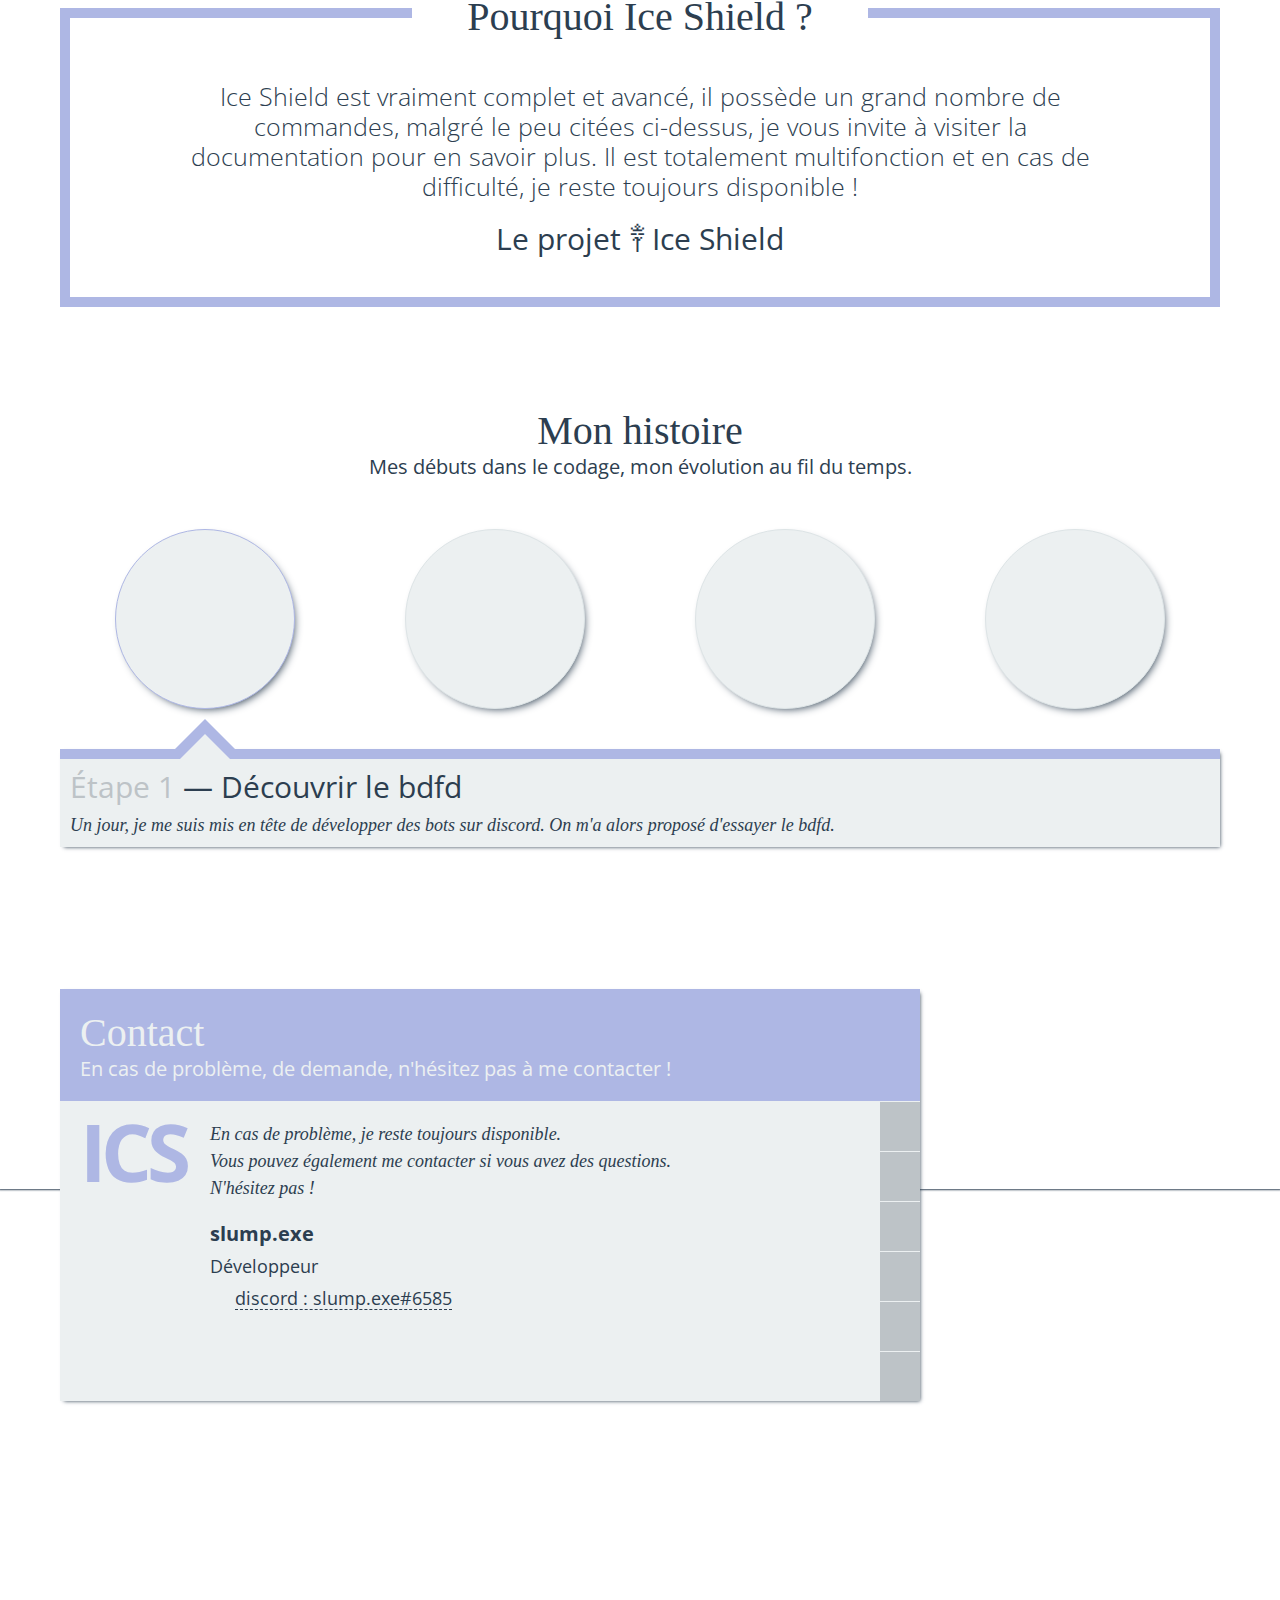
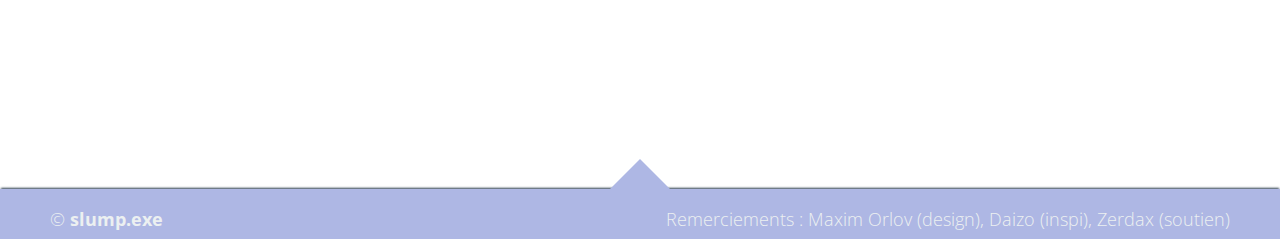
==== commit acba567c: "Update index.html" ====
--- a/index.html
+++ b/index.html
@@ -45,7 +45,7 @@
                                          </a>
                                     </li>
                                     <li>
-                                          <a href="#" target="_blank">
+                                          <a href="docs.html">
                                                 Documentation
                                           </a>
                                     </li>
@@ -125,7 +125,7 @@
                               <ul class="services services_advisory">
                                     <li class="services__item icon icon_research">
                                           <h4>Objectif Principaux</h4>
-                                          <p>Mes objectifs concernant ce bot sont de le rendre toujours meilleur, de toujours lui ajouter des fonctions et de cooriger toutes ses erreurs. Je souhaite qu'il devienne certifié et que mon niveau en codage continue d'augmenter.</p>
+                                          <p>Mes objectifs concernant ce bot sont de le rendre toujours meilleur, de toujours lui ajouter des fonctions et de corriger toutes ses erreurs. Je souhaite qu'il devienne certifié et que mon niveau en codage continue d'augmenter.</p>
                                     </li>
                                     <li class="services__item icon icon_strategy">
                                           <h4>Fonctions de modération et de protection</h4>
@@ -135,7 +135,7 @@
                               <ul class="services services_pm">
                                     <li class="services__item icon icon_recover">
                                           <h4>Objectifs temporaires</h4>
-                                          <p>Actuellement, mes objectifs sont assez clairs. Je souahite développer ce site afin d'avoir un support en ligne également. Une commande est encore fortement fauteuse de troubles dans mon bot et je souhaite la réparer également au plus vite afin qu'elle ne cause pas trop de problèmes.</p>
+                                          <p>Actuellement, mes objectifs sont assez clairs. Je souhaite développer ce site afin d'avoir un support en ligne également. Une commande est encore fortement fauteuse de troubles dans mon bot et je souhaite la réparer également au plus vite afin qu'elle ne cause pas trop de problèmes.</p>
                                     </li>
                                     <li class="services__item icon icon_plan">
                                           <h4>Fonctions de fun et d'utilitaire</h4>
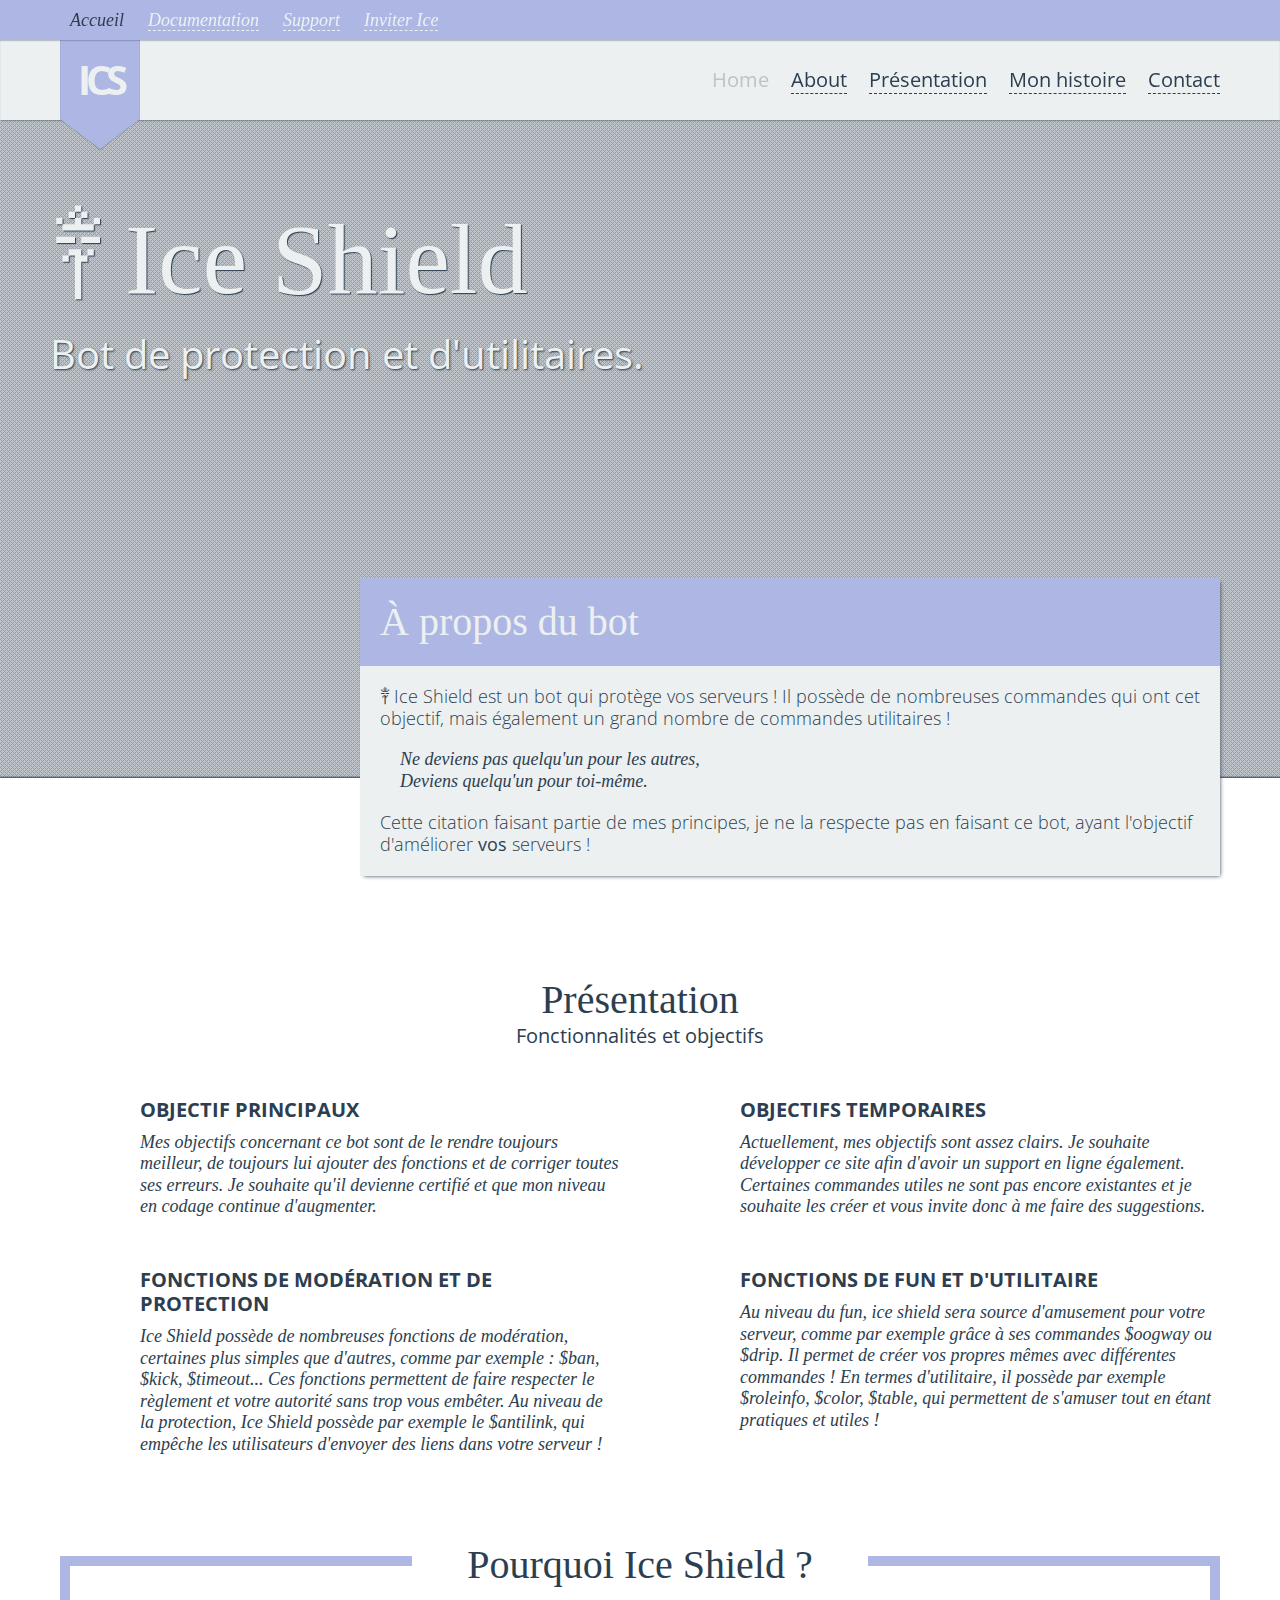
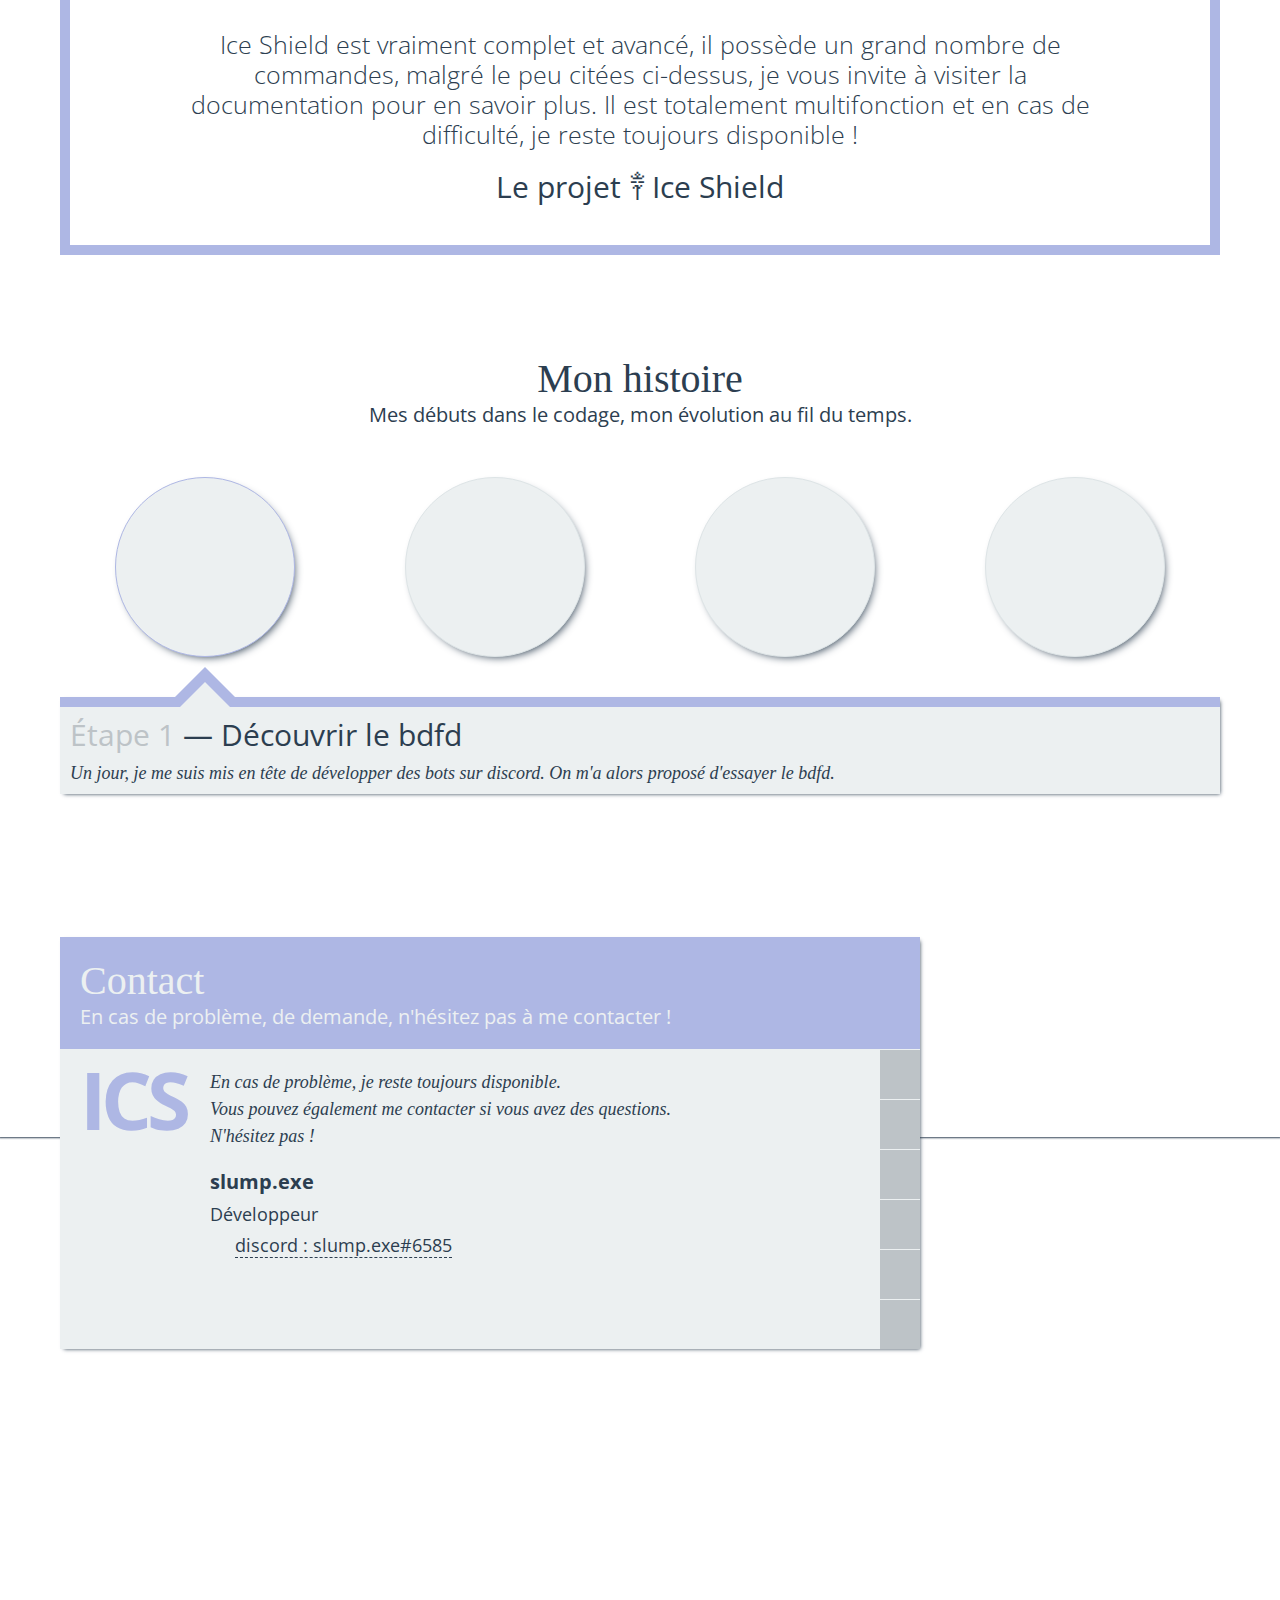
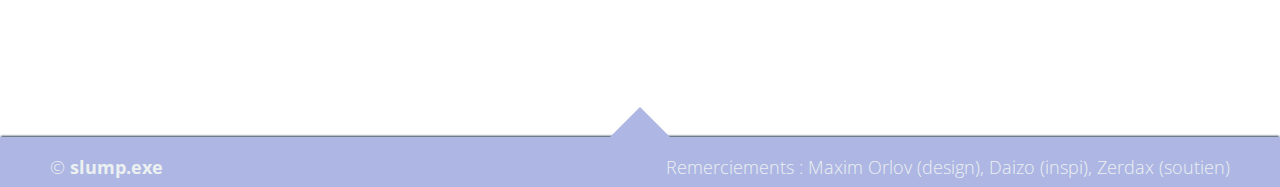
==== commit bfd3f497: "Update index.html" ====
--- a/index.html
+++ b/index.html
@@ -110,7 +110,6 @@
                               <p>༒ Ice Shield est un bot qui protège vos serveurs ! Il possède de nombreuses commandes qui ont cet objectif, mais également un grand nombre de commandes utilitaires ! 
                               </p><blockquote><p>Ne deviens pas quelqu'un pour les autres,<br>Deviens quelqu'un pour toi-même.</p></blockquote>
                               <p>Cette citation faisant partie de mes principes, je ne la respecte pas en faisant ce bot, ayant l'objectif d'améliorer <strong>vos</strong> serveurs !</p>
-                              <p class="about-card__info-status"><span>Statut actuel :</span>Valable pour toujours</p>
                         </div>
                   </div>
             </div>
@@ -135,7 +134,7 @@
                               <ul class="services services_pm">
                                     <li class="services__item icon icon_recover">
                                           <h4>Objectifs temporaires</h4>
-                                          <p>Actuellement, mes objectifs sont assez clairs. Je souhaite développer ce site afin d'avoir un support en ligne également. Une commande est encore fortement fauteuse de troubles dans mon bot et je souhaite la réparer également au plus vite afin qu'elle ne cause pas trop de problèmes.</p>
+                                          <p>Actuellement, mes objectifs sont assez clairs. Je souhaite développer ce site afin d'avoir un support en ligne également. Certaines commandes utiles ne sont pas encore existantes et je souhaite les créer et vous invite donc à me faire des suggestions.</p>
                                     </li>
                                     <li class="services__item icon icon_plan">
                                           <h4>Fonctions de fun et d'utilitaire</h4>
